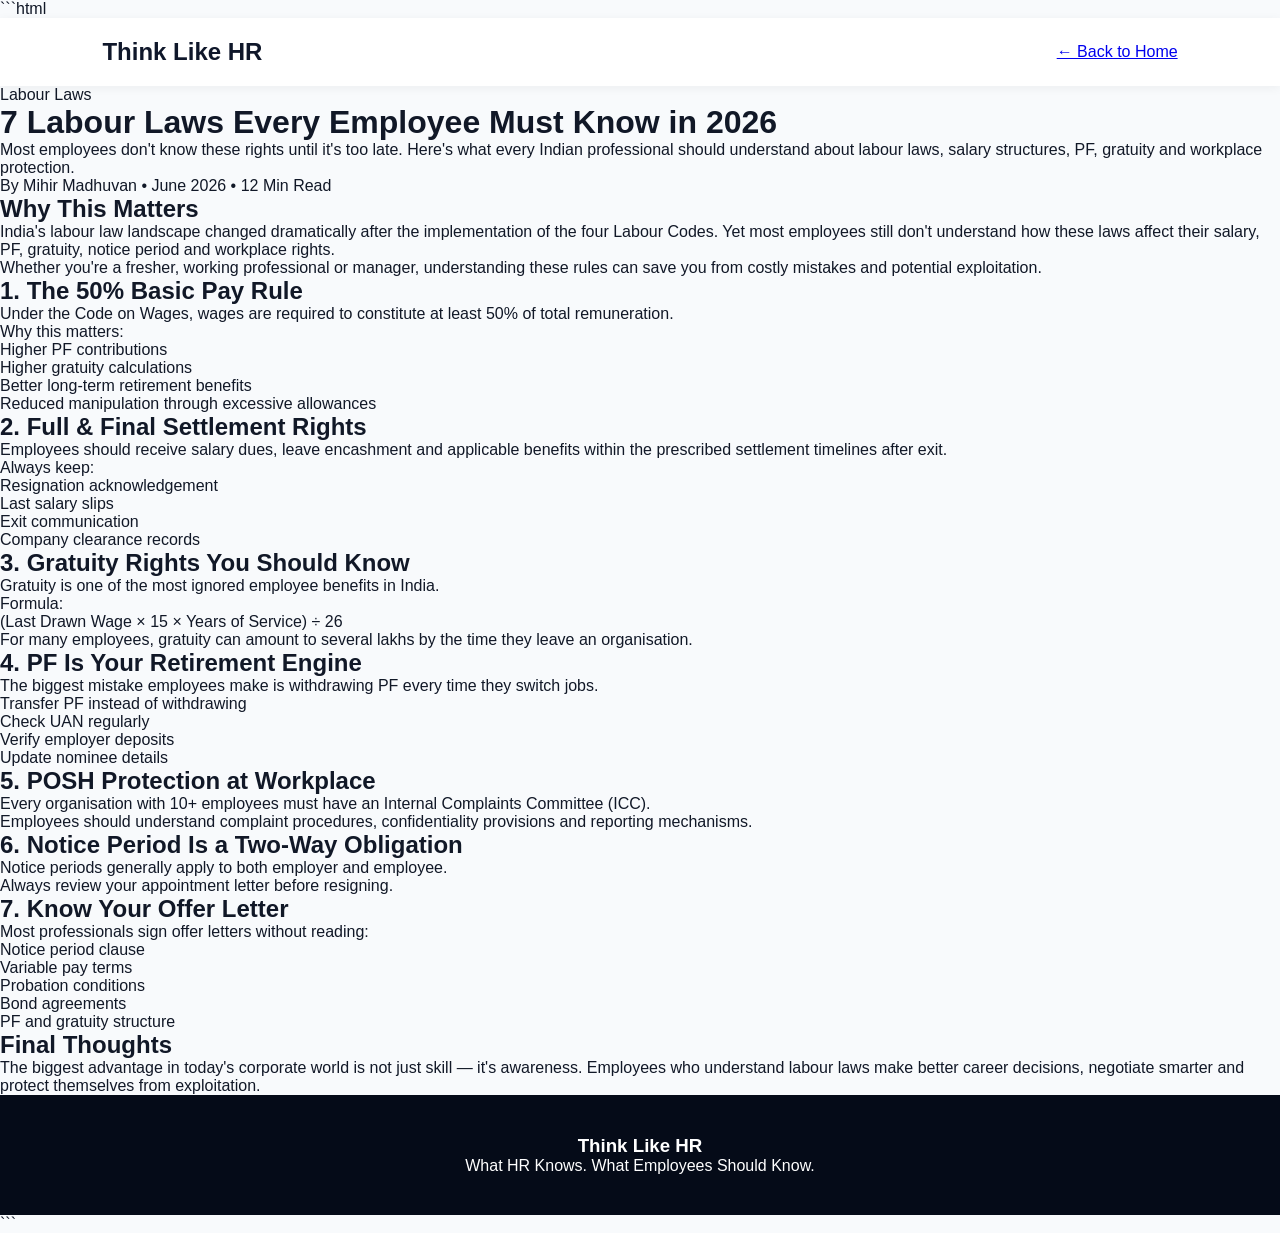
==== articles/labour-laws-2026.html @ 59692b7c "Create labour-laws-2026.html" ====
```html
<!DOCTYPE html>
<html lang="en">
<head>

<meta charset="UTF-8">
<meta name="viewport" content="width=device-width, initial-scale=1.0">

<title>
7 Labour Laws Every Employee Must Know in 2026 | Think Like HR
</title>

<link rel="stylesheet" href="../assets/css/style.css">

</head>

<body>

<nav class="navbar">

    <div class="logo">
        Think Like HR
    </div>

    <a href="../index.html">← Back to Home</a>

</nav>

<header class="article-hero">

    <div class="article-tag">
        Labour Laws
    </div>

    <h1>
        7 Labour Laws Every Employee Must Know in 2026
    </h1>

    <p class="article-subtitle">
        Most employees don't know these rights until it's too late. Here's what every Indian professional should understand about labour laws, salary structures, PF, gratuity and workplace protection.
    </p>

    <div class="article-meta">
        By Mihir Madhuvan • June 2026 • 12 Min Read
    </div>

</header>

<main class="article-container">

<section>

<h2>
Why This Matters
</h2>

<p>
India's labour law landscape changed dramatically after the implementation of the four Labour Codes. Yet most employees still don't understand how these laws affect their salary, PF, gratuity, notice period and workplace rights.
</p>

<p>
Whether you're a fresher, working professional or manager, understanding these rules can save you from costly mistakes and potential exploitation.
</p>

</section>

<section>

<h2>
1. The 50% Basic Pay Rule
</h2>

<p>
Under the Code on Wages, wages are required to constitute at least 50% of total remuneration.
</p>

<p>
Why this matters:
</p>

<ul>
<li>Higher PF contributions</li>
<li>Higher gratuity calculations</li>
<li>Better long-term retirement benefits</li>
<li>Reduced manipulation through excessive allowances</li>
</ul>

</section>

<section>

<h2>
2. Full & Final Settlement Rights
</h2>

<p>
Employees should receive salary dues, leave encashment and applicable benefits within the prescribed settlement timelines after exit.
</p>

<p>
Always keep:
</p>

<ul>
<li>Resignation acknowledgement</li>
<li>Last salary slips</li>
<li>Exit communication</li>
<li>Company clearance records</li>
</ul>

</section>

<section>

<h2>
3. Gratuity Rights You Should Know
</h2>

<p>
Gratuity is one of the most ignored employee benefits in India.
</p>

<p>
Formula:
</p>

<p>
(Last Drawn Wage × 15 × Years of Service) ÷ 26
</p>

<p>
For many employees, gratuity can amount to several lakhs by the time they leave an organisation.
</p>

</section>

<section>

<h2>
4. PF Is Your Retirement Engine
</h2>

<p>
The biggest mistake employees make is withdrawing PF every time they switch jobs.
</p>

<ul>
<li>Transfer PF instead of withdrawing</li>
<li>Check UAN regularly</li>
<li>Verify employer deposits</li>
<li>Update nominee details</li>
</ul>

</section>

<section>

<h2>
5. POSH Protection at Workplace
</h2>

<p>
Every organisation with 10+ employees must have an Internal Complaints Committee (ICC).
</p>

<p>
Employees should understand complaint procedures, confidentiality provisions and reporting mechanisms.
</p>

</section>

<section>

<h2>
6. Notice Period Is a Two-Way Obligation
</h2>

<p>
Notice periods generally apply to both employer and employee.
</p>

<p>
Always review your appointment letter before resigning.
</p>

</section>

<section>

<h2>
7. Know Your Offer Letter
</h2>

<p>
Most professionals sign offer letters without reading:
</p>

<ul>
<li>Notice period clause</li>
<li>Variable pay terms</li>
<li>Probation conditions</li>
<li>Bond agreements</li>
<li>PF and gratuity structure</li>
</ul>

</section>

<section class="conclusion">

<h2>
Final Thoughts
</h2>

<p>
The biggest advantage in today's corporate world is not just skill — it's awareness.
Employees who understand labour laws make better career decisions, negotiate smarter and protect themselves from exploitation.
</p>

</section>

</main>

<footer>

<h3>Think Like HR</h3>

<p>
What HR Knows. What Employees Should Know.
</p>

</footer>

</body>
</html>
```
---- assets/css/style.css ----
:root{
    --navy:#0F172A;
    --gold:#F4B942;
    --bg:#F8FAFC;
    --text:#111827;
}

*{
    margin:0;
    padding:0;
    box-sizing:border-box;
}

body{
    font-family:'Inter',sans-serif;
    background:var(--bg);
    color:var(--text);
}

.navbar{
    display:flex;
    justify-content:space-between;
    align-items:center;
    padding:20px 8%;
    background:white;
    box-shadow:0 2px 10px rgba(0,0,0,.05);
}

.logo{
    font-size:1.5rem;
    font-weight:700;
    color:var(--navy);
}

.nav-links{
    display:flex;
    gap:30px;
    list-style:none;
}

.nav-links a{
    text-decoration:none;
    color:var(--text);
    font-weight:500;
}

.hero{
    display:grid;
    grid-template-columns:1fr 1fr;
    gap:50px;
    padding:100px 8%;
    background:var(--navy);
    color:white;
}

.badge{
    display:inline-block;
    background:var(--gold);
    color:black;
    padding:8px 15px;
    border-radius:30px;
    font-size:.8rem;
    font-weight:600;
}

.hero h1{
    font-size:4rem;
    margin:20px 0;
    font-family:'Poppins',sans-serif;
}

.hero p{
    font-size:1.2rem;
    line-height:1.8;
}

.hero-buttons{
    margin-top:30px;
}

.btn-primary,
.btn-secondary{
    display:inline-block;
    padding:14px 25px;
    border-radius:8px;
    text-decoration:none;
    margin-right:10px;
}

.btn-primary{
    background:var(--gold);
    color:black;
}

.btn-secondary{
    border:1px solid white;
    color:white;
}

.featured-card{
    background:white;
    color:black;
    padding:40px;
    border-radius:20px;
}

.featured-tag{
    color:#666;
    font-size:.9rem;
}

.featured-card h2{
    margin:20px 0;
}

.insights{
    padding:80px 8%;
}

.section-title{
    font-size:2rem;
    font-weight:700;
    margin-bottom:40px;
}

.insight-grid{
    display:grid;
    grid-template-columns:repeat(3,1fr);
    gap:25px;
}

.insight-card{
    background:white;
    padding:30px;
    border-radius:15px;
    box-shadow:0 5px 15px rgba(0,0,0,.05);
}
.trending,
.categories,
.about-author{
    padding:80px 8%;
}

.article-grid{
    display:grid;
    grid-template-columns:repeat(auto-fit,minmax(250px,1fr));
    gap:25px;
}

.article-card{
    background:white;
    padding:25px;
    border-radius:15px;
    box-shadow:0 5px 15px rgba(0,0,0,.05);
}

.category{
    color:var(--gold);
    font-size:.85rem;
    font-weight:600;
}

.article-card h3{
    margin:15px 0;
}

.category-grid{
    display:grid;
    grid-template-columns:repeat(auto-fit,minmax(220px,1fr));
    gap:20px;
}

.category-card{
    background:var(--navy);
    color:white;
    padding:30px;
    border-radius:15px;
    text-align:center;
    font-weight:600;
}

.stats{
    background:var(--navy);
    color:white;
    padding:80px 8%;
    display:grid;
    grid-template-columns:repeat(auto-fit,minmax(220px,1fr));
    gap:20px;
    text-align:center;
}

.stat-card h2{
    color:var(--gold);
    font-size:2.5rem;
}

.author-box{
    background:white;
    padding:40px;
    border-radius:20px;
    box-shadow:0 5px 20px rgba(0,0,0,.05);
}

footer{
    background:#050b18;
    color:white;
    text-align:center;
    padding:40px;
}
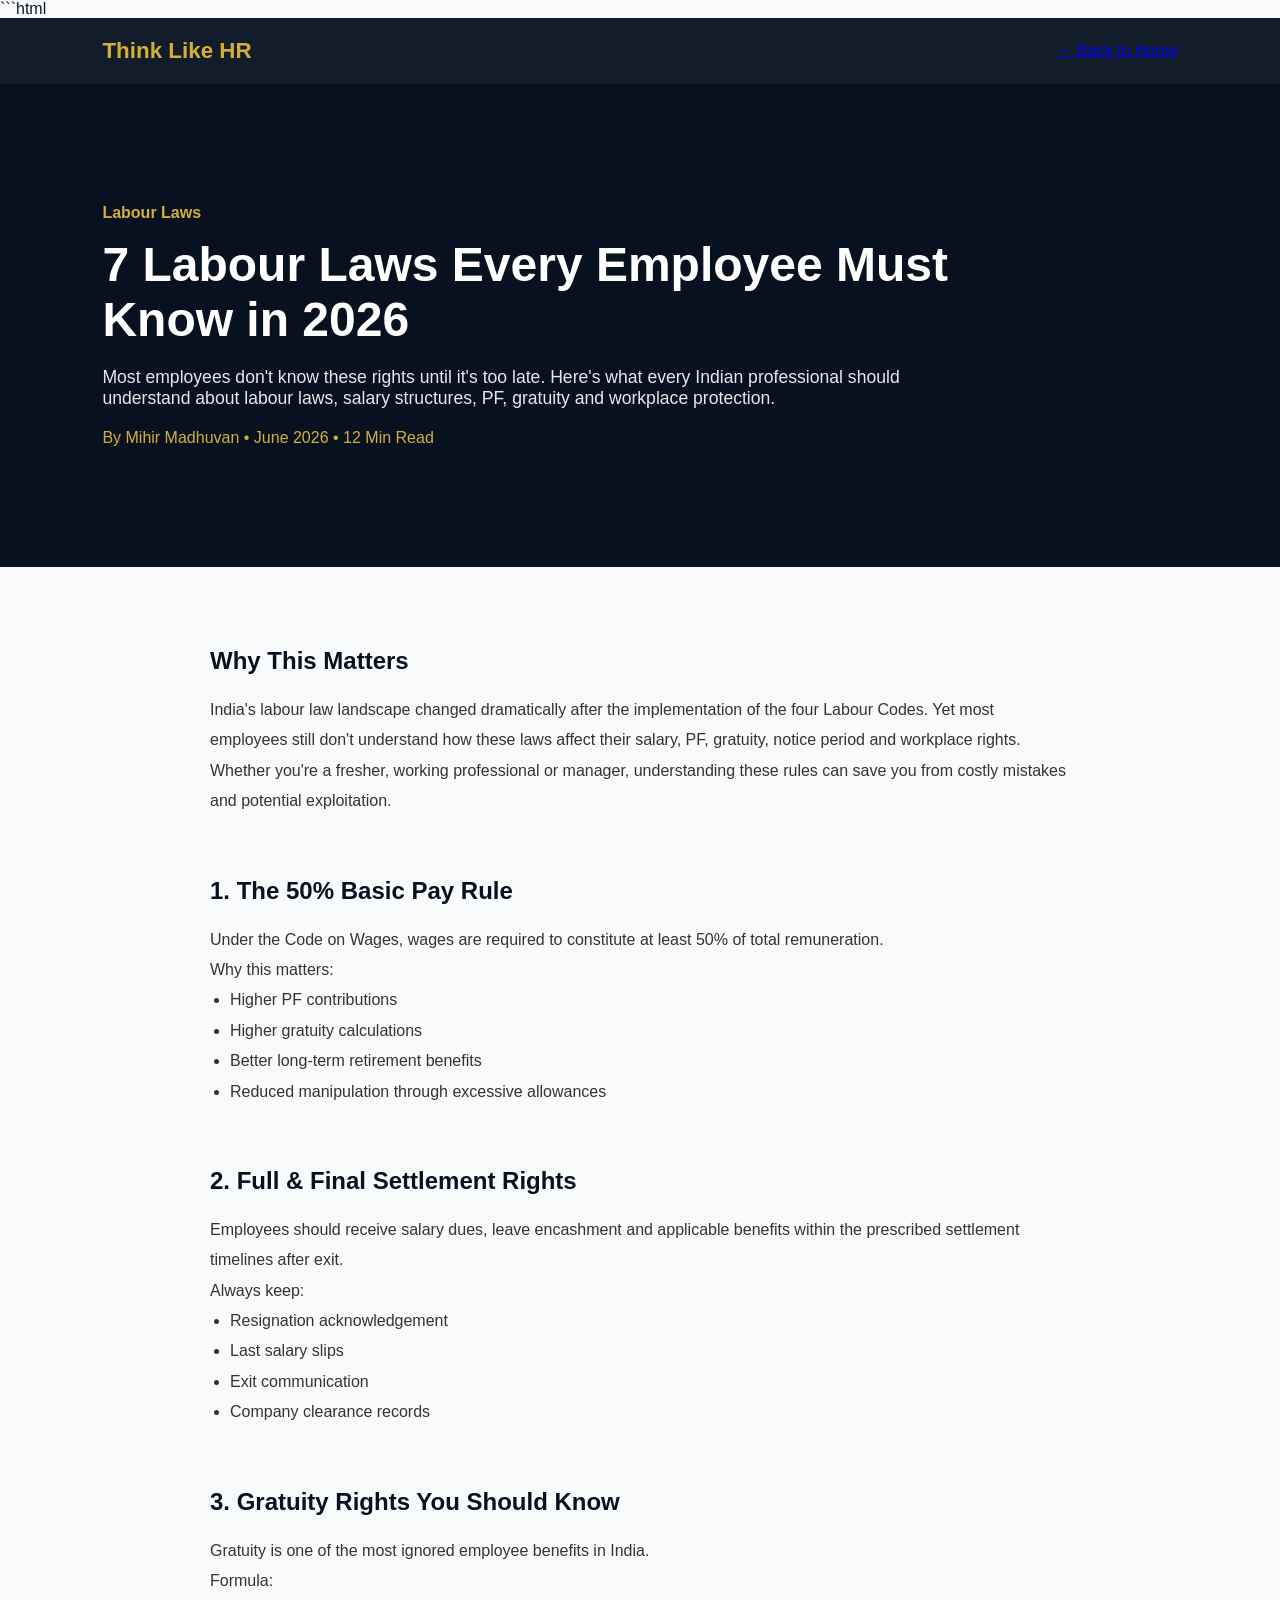
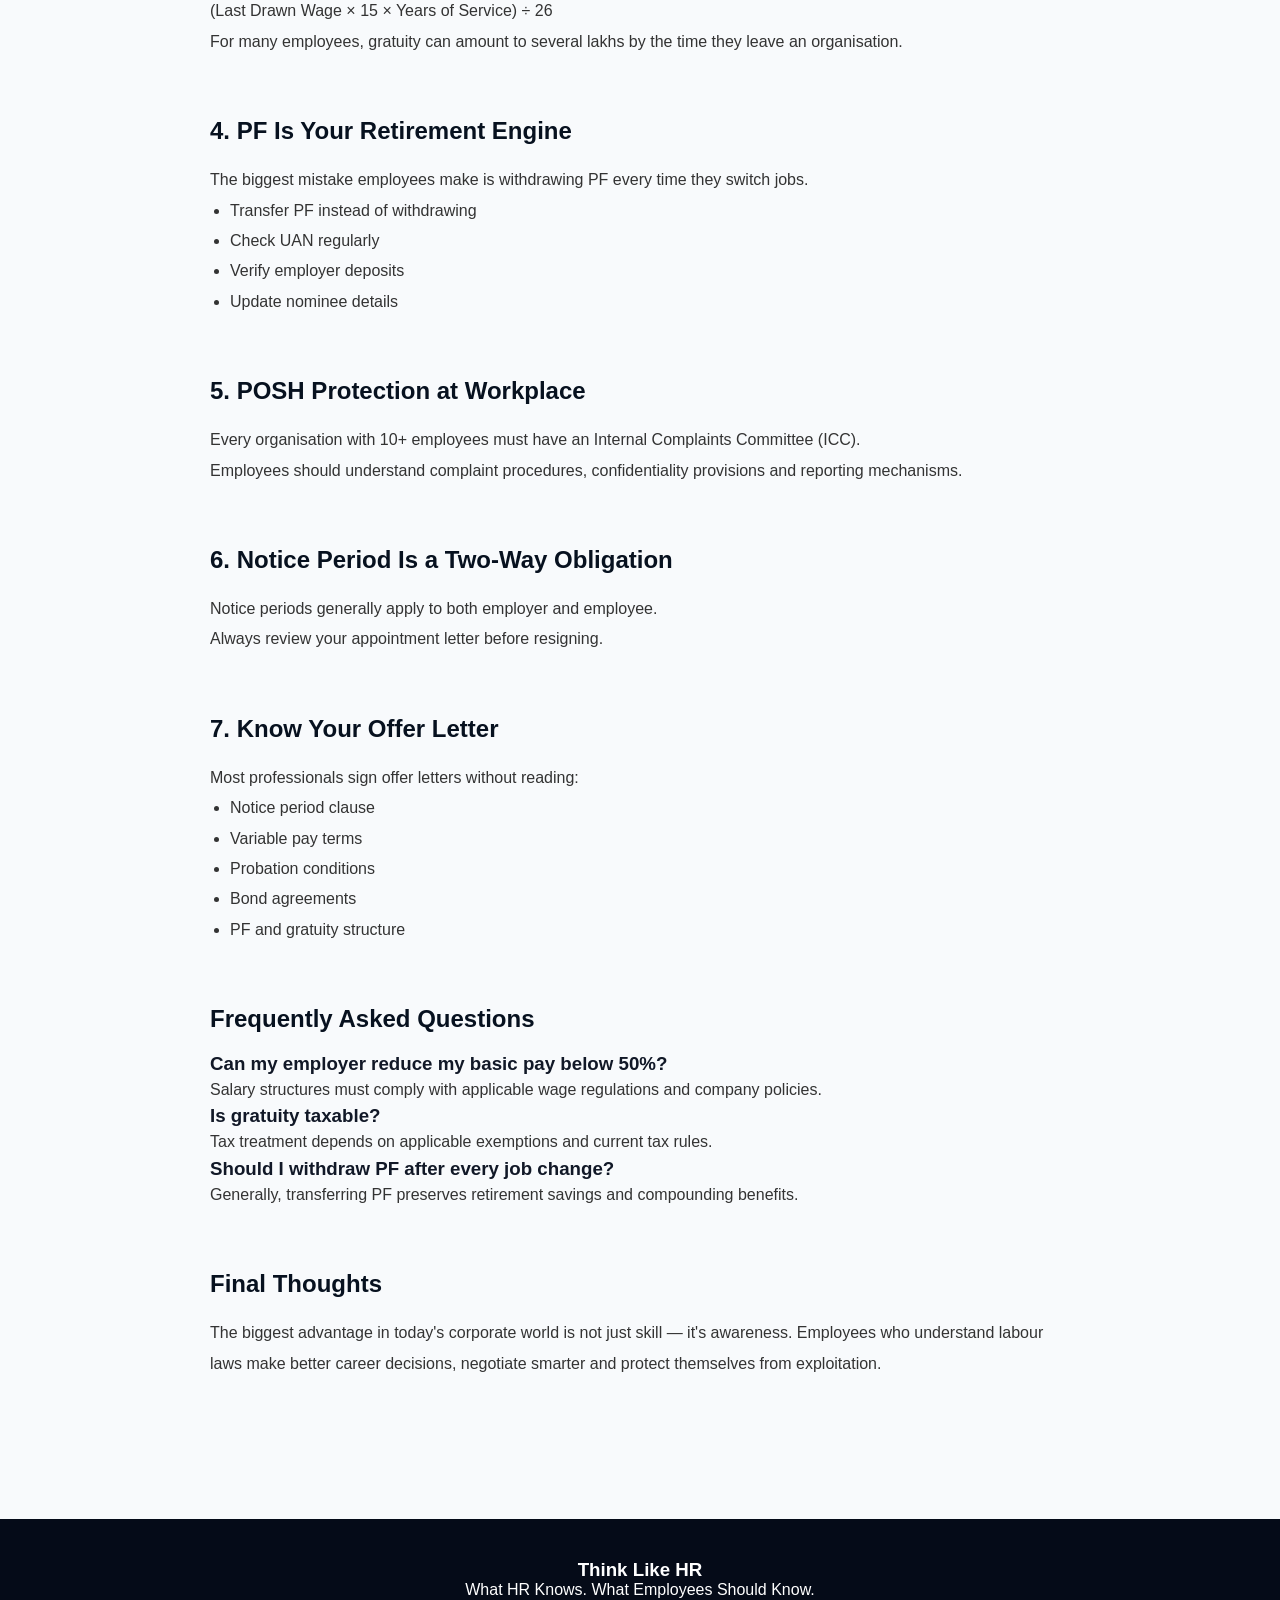
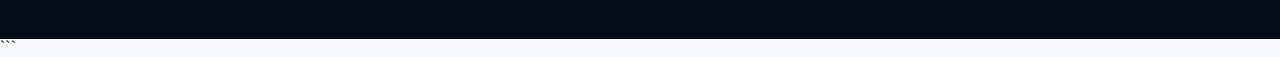
==== commit 28ca6011: "Update labour-laws-2026.html" ====
--- a/articles/labour-laws-2026.html
+++ b/articles/labour-laws-2026.html
@@ -204,7 +204,37 @@
 </ul>
 
 </section>
-
+<section class="faq">
+
+<h2>
+Frequently Asked Questions
+</h2>
+
+<h3>
+Can my employer reduce my basic pay below 50%?
+</h3>
+
+<p>
+Salary structures must comply with applicable wage regulations and company policies.
+</p>
+
+<h3>
+Is gratuity taxable?
+</h3>
+
+<p>
+Tax treatment depends on applicable exemptions and current tax rules.
+</p>
+
+<h3>
+Should I withdraw PF after every job change?
+</h3>
+
+<p>
+Generally, transferring PF preserves retirement savings and compounding benefits.
+</p>
+
+</section>
 <section class="conclusion">
 
 <h2>
--- a/assets/css/style.css
+++ b/assets/css/style.css
@@ -207,3 +207,263 @@
     text-align:center;
     padding:40px;
 }
+.article-hero{
+    padding:120px 8%;
+    background:#07111f;
+    color:white;
+}
+
+.article-tag{
+    color:#d4af37;
+    font-weight:600;
+    margin-bottom:15px;
+}
+
+.article-hero h1{
+    font-size:3rem;
+    max-width:900px;
+}
+
+.article-subtitle{
+    margin-top:20px;
+    max-width:800px;
+    font-size:1.1rem;
+    opacity:.9;
+}
+
+.article-meta{
+    margin-top:20px;
+    color:#d4af37;
+}
+
+.article-container{
+    max-width:900px;
+    margin:auto;
+    padding:80px 20px;
+}
+
+.article-container section{
+    margin-bottom:60px;
+}
+
+.article-container h2{
+    margin-bottom:20px;
+    color:#07111f;
+}
+
+.article-container p,
+.article-container li{
+    line-height:1.9;
+    color:#333;
+}
+
+.article-container ul{
+    margin-left:20px;
+}
+.navbar{
+    position:sticky;
+    top:0;
+    z-index:1000;
+
+    background:rgba(7,17,31,.95);
+
+    backdrop-filter:blur(10px);
+
+    display:flex;
+    justify-content:space-between;
+    align-items:center;
+
+    padding:20px 8%;
+}
+
+.logo{
+    color:#d4af37;
+    font-size:1.4rem;
+    font-weight:700;
+}
+
+.nav-links{
+    display:flex;
+    gap:30px;
+    list-style:none;
+}
+
+.nav-links a{
+    color:white;
+    text-decoration:none;
+    transition:.3s;
+}
+
+.nav-links a:hover{
+    color:#d4af37;
+}
+/* ==========================
+   FEATURED INVESTIGATION
+========================== */
+
+.investigation{
+
+    padding:100px 8%;
+
+    background:
+    linear-gradient(
+    135deg,
+    #07111F 0%,
+    #0E1A2F 100%
+    );
+
+    color:white;
+}
+
+.investigation-content{
+
+    max-width:900px;
+    margin:auto;
+    text-align:center;
+}
+
+.investigation-label{
+
+    display:inline-block;
+
+    padding:8px 18px;
+
+    border:1px solid rgba(212,175,55,.4);
+
+    background:rgba(212,175,55,.08);
+
+    color:#D4AF37;
+
+    font-size:.8rem;
+
+    letter-spacing:1px;
+
+    border-radius:999px;
+}
+
+.investigation h2{
+
+    font-size:3rem;
+
+    margin:25px 0;
+
+    line-height:1.2;
+
+    font-family:'Poppins',sans-serif;
+}
+
+.investigation p{
+
+    max-width:700px;
+
+    margin:auto;
+
+    opacity:.9;
+
+    line-height:1.9;
+
+    font-size:1.1rem;
+}
+
+.investigation-btn{
+
+    display:inline-block;
+
+    margin-top:35px;
+
+    padding:15px 30px;
+
+    background:#D4AF37;
+
+    color:#07111F;
+
+    text-decoration:none;
+
+    border-radius:10px;
+
+    font-weight:700;
+
+    transition:.3s;
+}
+
+.investigation-btn:hover{
+
+    transform:translateY(-3px);
+
+    box-shadow:
+    0 15px 35px rgba(212,175,55,.25);
+}
+/* ==========================
+   PREMIUM ARTICLE CARDS
+========================== */
+
+.article-card{
+
+    background:rgba(255,255,255,.75);
+
+    backdrop-filter:blur(12px);
+
+    border:1px solid rgba(0,0,0,.05);
+
+    transition:.35s;
+}
+
+.article-card:hover{
+
+    transform:
+    translateY(-8px);
+
+    border-color:#D4AF37;
+
+    box-shadow:
+    0 25px 50px rgba(0,0,0,.08);
+}
+
+.article-card a{
+
+    text-decoration:none;
+
+    color:#07111F;
+}
+/* ==========================
+   MOBILE
+========================== */
+
+@media(max-width:768px){
+
+    .hero{
+
+        grid-template-columns:1fr;
+
+        padding:70px 8%;
+    }
+
+    .hero h1{
+
+        font-size:2.8rem;
+    }
+
+    .investigation h2{
+
+        font-size:2rem;
+    }
+
+    .insight-grid{
+
+        grid-template-columns:1fr;
+    }
+
+    .navbar{
+
+        flex-direction:column;
+
+        gap:15px;
+    }
+
+    .nav-links{
+
+        flex-wrap:wrap;
+
+        justify-content:center;
+    }
+}
